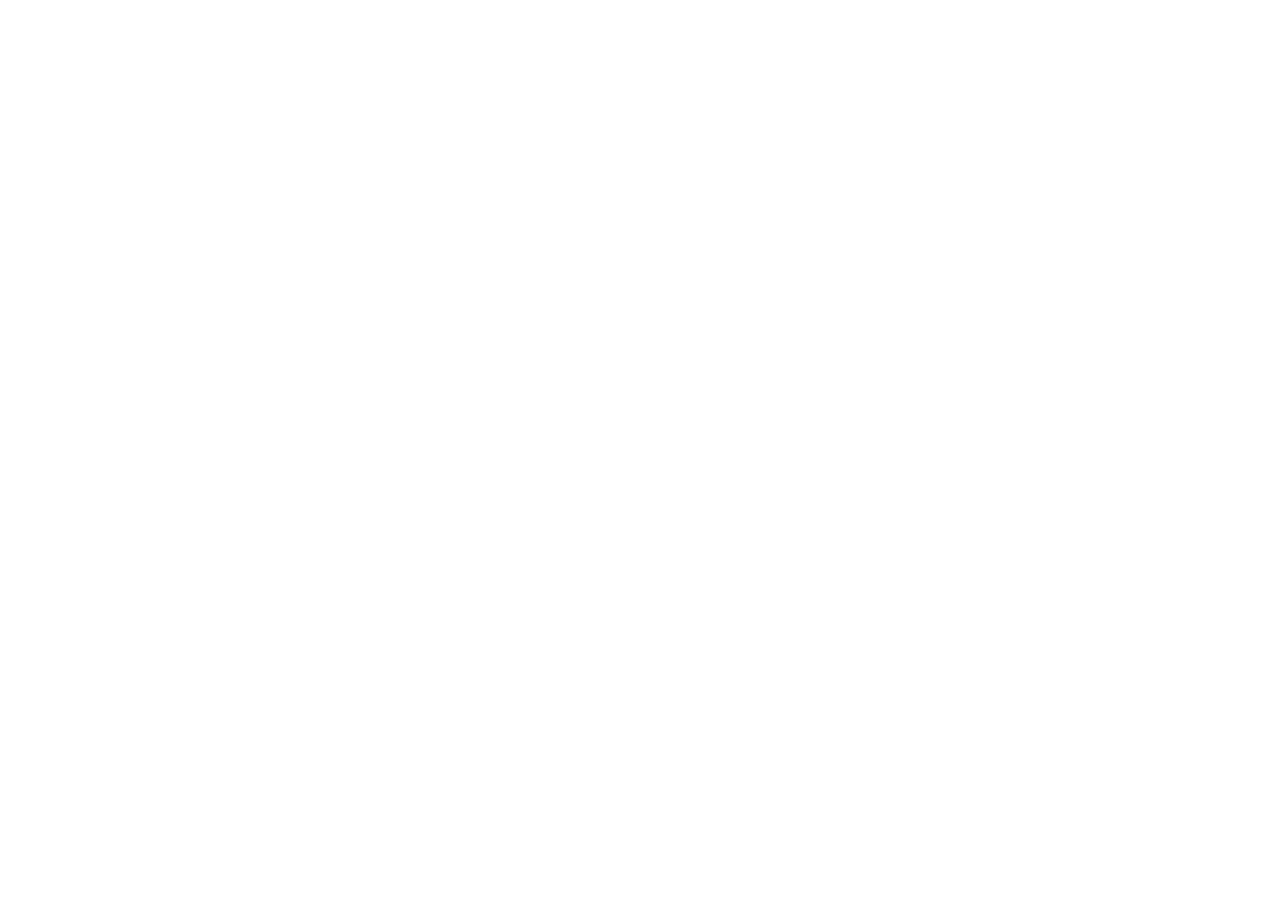
==== contact.html @ 181e30cc "Added initial HTML structure" ====
<!DOCTYPE html>
<html lang="en">

<head>
    <meta charset="UTF-8">
    <meta name="viewport" content="width=device-width, initial-scale=1.0">
    <title>LUMI STORE | Contact Us</title>
    <link rel="stylesheet" href="style.css">
    <script src="script.js"></script>
</head>

<body>
    <!-- Anika Tabassum, ID: 2030985 -->
</body>

</html>
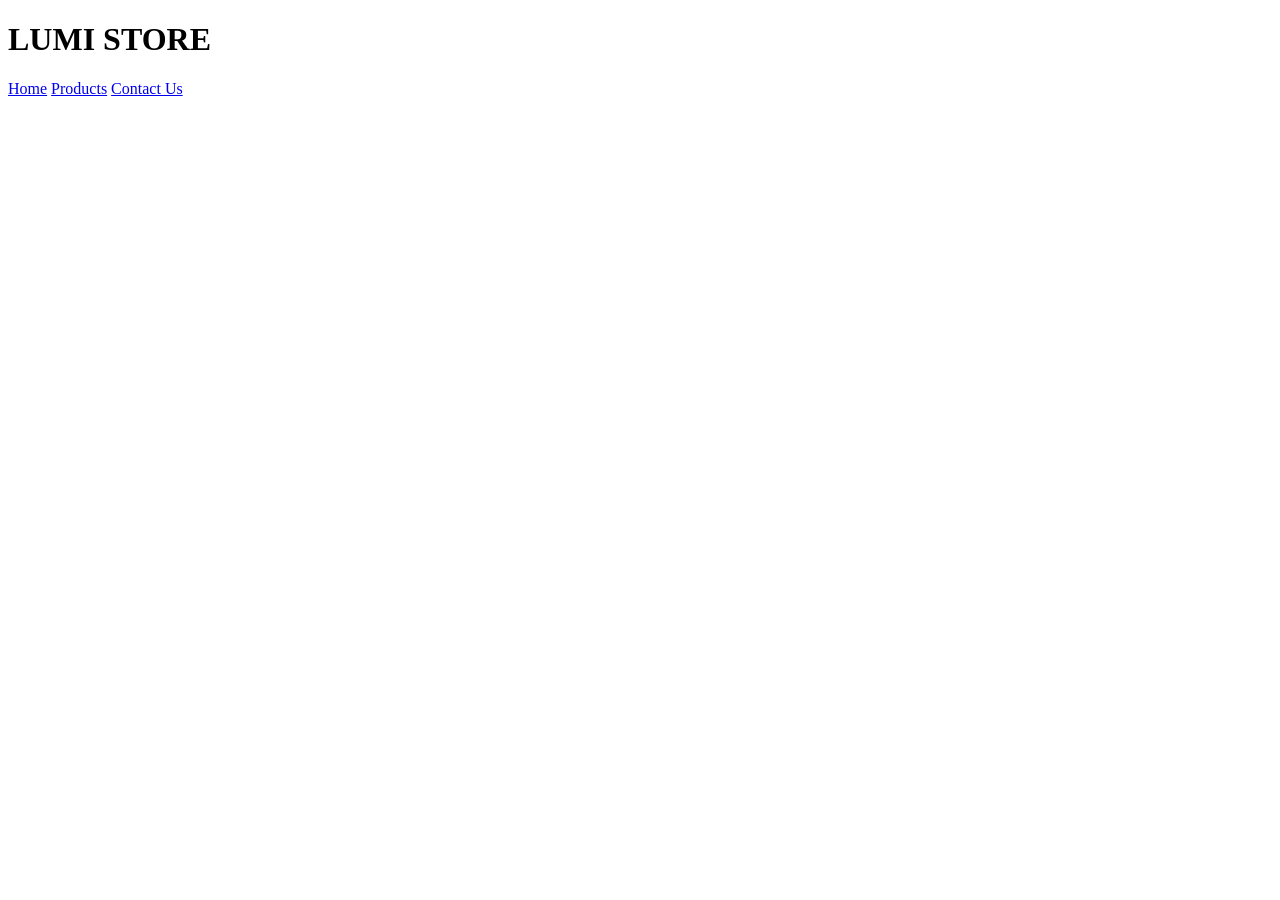
==== commit a7884a23: "Add header navigation to all the pages" ====
--- a/contact.html
+++ b/contact.html
@@ -11,6 +11,16 @@
 
 <body>
     <!-- Anika Tabassum, ID: 2030985 -->
+
+    <!-- header -->
+    <header class="header">
+        <h1 class="logo">LUMI STORE</h1>
+        <nav class="navbar">
+            <a href="index.html">Home</a>
+            <a href="products.html">Products</a>
+            <a href="contact.html" class="active">Contact Us</a>
+        </nav>
+    </header>
 </body>
 
 </html>
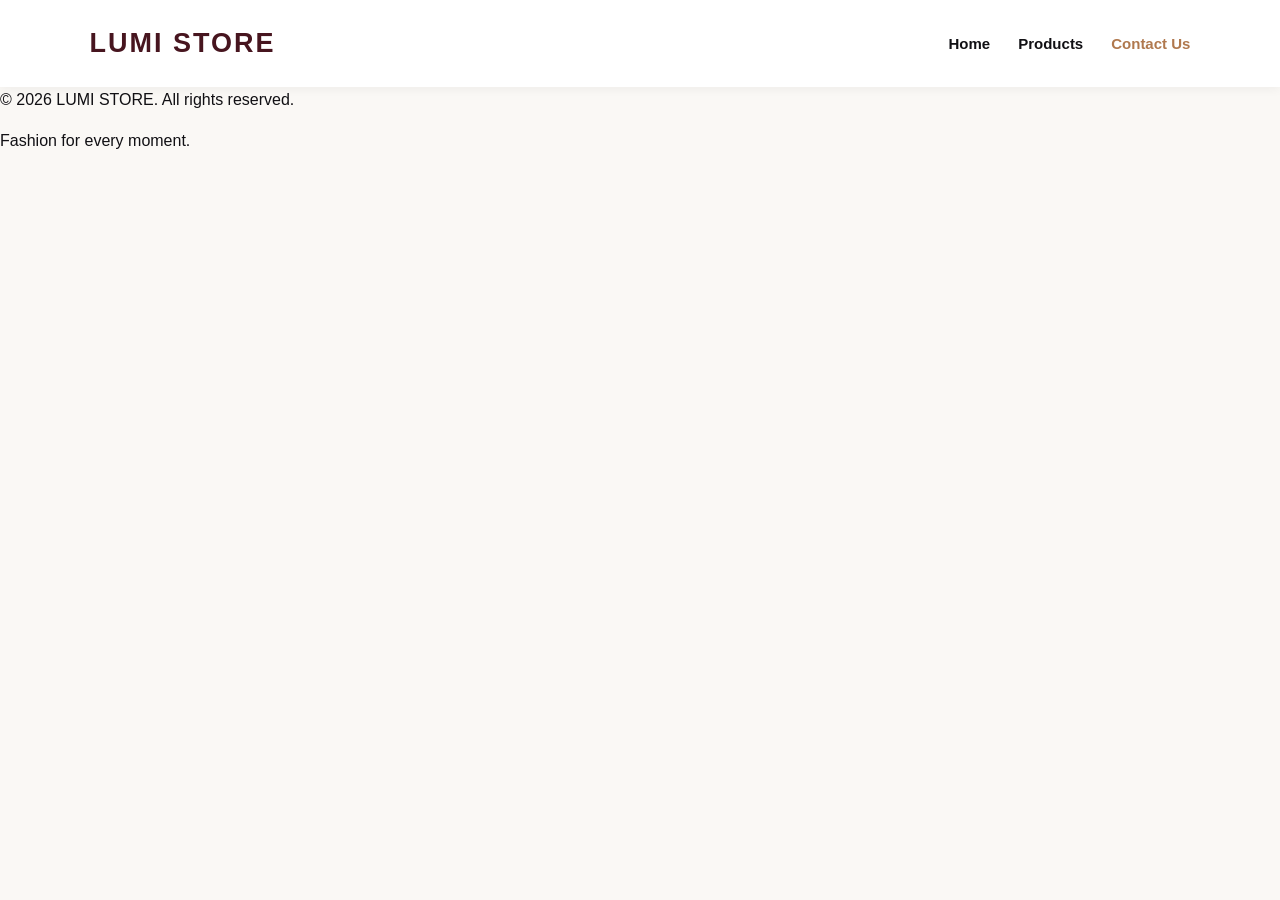
==== commit c24cee81: "Added footer and featured products section to homepage; include new images" ====
--- a/contact.html
+++ b/contact.html
@@ -21,6 +21,13 @@
             <a href="contact.html" class="active">Contact Us</a>
         </nav>
     </header>
+
+
+    <!-- Footer -->
+    <footer class="footer">
+        <p>&copy; 2026 LUMI STORE. All rights reserved.</p>
+        <p>Fashion for every moment.</p>
+    </footer>
 </body>
 
 </html>
--- a/style.css
+++ b/style.css
@@ -0,0 +1,175 @@
+*{
+    margin: 0;
+    padding: 0;
+    box-sizing: border-box;
+}
+
+body {
+    font-family: Arial, Helvetica, sans-serif;
+    background-color: #faf8f5;
+    color: #111014;
+    line-height: 1.6;
+}
+
+img {
+    max-width: 100%;
+    display: block;
+}
+
+h2 {
+    font-size: 32px;
+    margin-bottom: 15px;
+}
+
+p {
+    margin-bottom: 15px;
+}
+
+/* header */
+.header {
+    display: flex;
+    justify-content: space-between;
+    align-items: center;
+    padding: 22px 7%;
+    background-color: white;
+    box-shadow: 0 2px 10px rgba(0, 0, 0, 0.05);
+}
+
+.logo {
+    font-size: 27px;
+    letter-spacing: 2px;
+    color: #47151f;
+    cursor: pointer;
+}
+
+.logo:hover {
+        color: #b0784d;
+}
+
+.navbar {
+    display: flex;
+    gap: 28px;
+
+    a {
+        color: #111014;
+        text-decoration: none;
+        font-size: 15px;
+        font-weight: bold;
+    }
+
+    a.active {
+        color: #b0784d;
+    }
+}
+
+.navbar a:hover {
+    color: #b0784d;
+}
+
+/* buttons */
+button {
+    background-color: 	#873c25;
+    color: #f5d9a8;
+    border: none;
+    padding: 13px 24px;
+    border-radius: 5px;
+    cursor: pointer;
+    font-size: 15px;
+}
+
+button:hover {
+    color: #47151f;
+    background-color: #f5d9a8;
+}
+
+/* home */
+.hero {
+    display: flex;
+    align-items: center;
+    justify-content: space-between;
+    gap: 50px;
+    padding: 70px 7%;
+}
+
+.hero-content {
+    flex: 1;
+
+    h2 {
+        font-size: 46px;
+        line-height: 1.2;
+        margin: 15px 0;
+    }
+}
+
+.subtitle {
+    color: #873c25;
+    font-weight: bold;
+    letter-spacing: 2px;
+}
+
+.hero-image {
+    flex: 1;
+
+    img {
+        width: 100%;
+        height: 420px;
+        object-fit: cover;
+        border-radius: 10px;
+    }
+}
+
+/* about section */
+.about {
+    text-align: center;
+    padding: 60px 15%;
+    background-color: white;
+
+    p {
+        max-width: 750px;
+        margin: 15px auto;
+    }
+}
+
+/* featured products */
+.featured {
+    text-align: center;
+    padding: 60px 7%;
+}
+
+.featured-container {
+    display: flex;
+    justify-content: center;
+    gap: 30px;
+    margin: 30px 0;
+}
+
+.featured-card {
+    background-color: white;
+    padding: 18px;
+    width: 300px;
+    border-radius: 10px;
+    box-shadow: 0 4px 15px rgba(0, 0, 0, 0.07);
+
+    img {
+        width: 100%;
+        height: 250px;
+        object-fit: cover;
+        border-radius: 7px;
+        margin-bottom: 15px;
+    }
+}
+
+.price {
+    color: #873c25;
+    font-size: 18px;
+    font-weight: bold;
+}
+
+.shop-link {
+    display: inline-block;
+    color: #873c25;
+    text-decoration: none;
+    font-weight: bold;
+    border-bottom: 2px solid #873c25;
+    padding-bottom: 4px;
+}
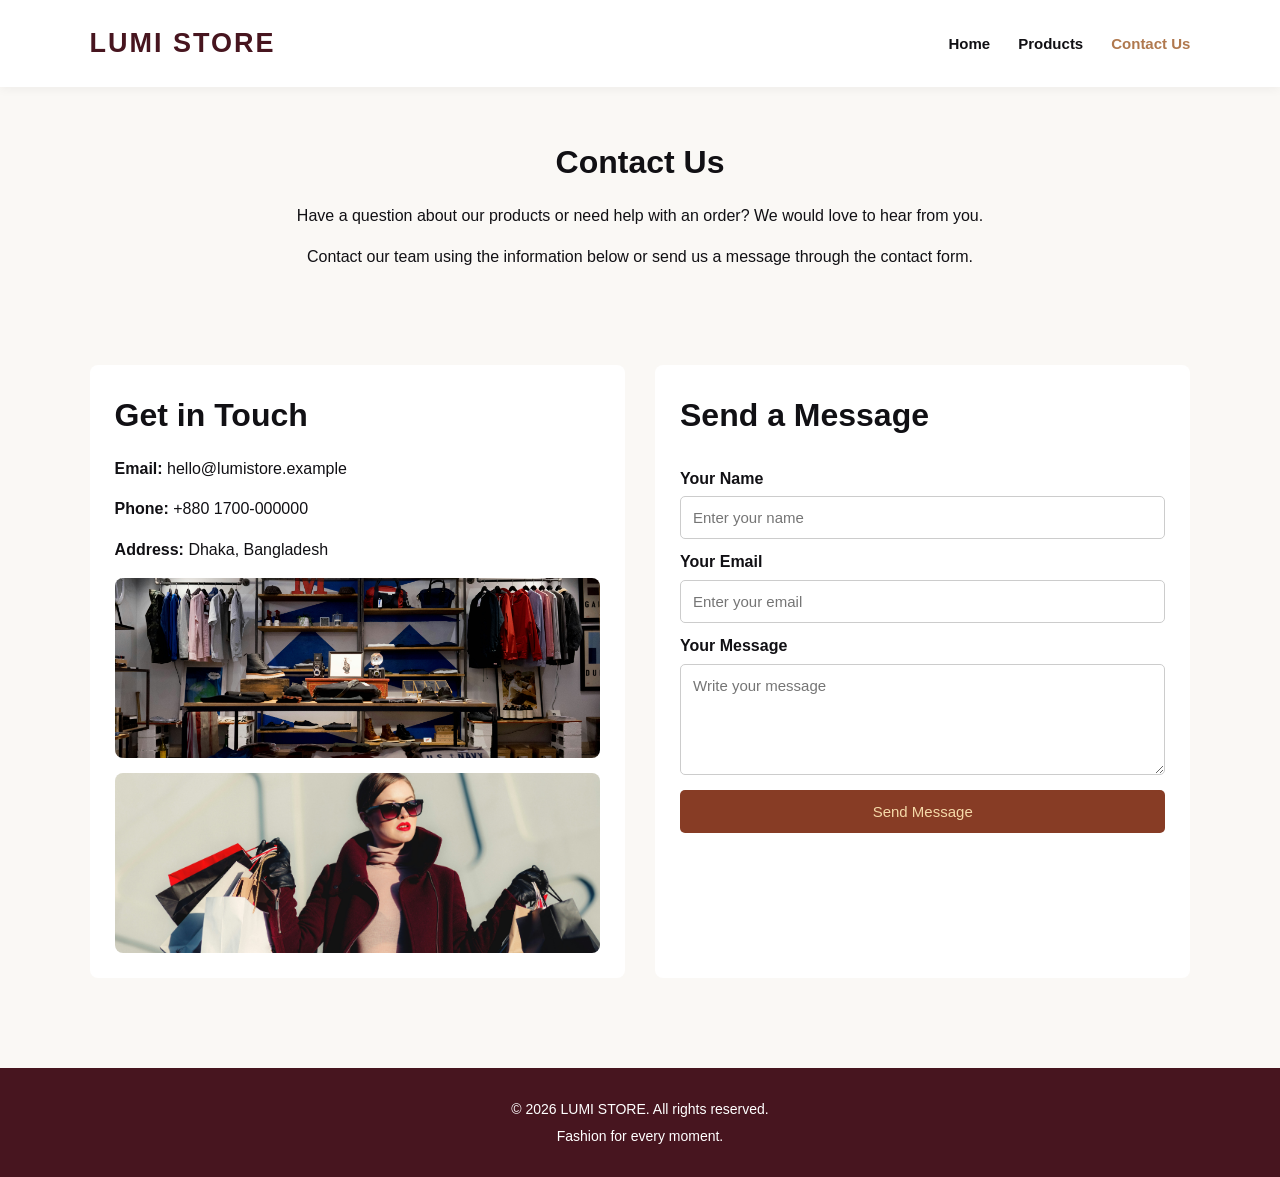
==== commit 303cadc6: "Added contact section to contact.html with contact information and form; updated styles in style.css" ====
--- a/contact.html
+++ b/contact.html
@@ -22,6 +22,47 @@
         </nav>
     </header>
 
+    <!-- contact -->
+    <section class="page-intro">
+        <h2>Contact Us</h2>
+        <p>
+            Have a question about our products or need help with an order?
+            We would love to hear from you.
+        </p>
+        <p>
+            Contact our team using the information below or send us a
+            message through the contact form.
+        </p>
+    </section>
+
+    <!-- Contact Content -->
+    <section class="contact-container">
+        <div class="contact-info">
+            <h2>Get in Touch</h2>
+            <p><strong>Email:</strong> hello@lumistore.example</p>
+            <p><strong>Phone:</strong> +880 1700-000000</p>
+            <p><strong>Address:</strong> Dhaka, Bangladesh</p>
+
+            <img src="images/store.jpg" alt="Fashion clothing store">
+
+            <img src="images/hero-image.jpg" alt="Fashion Collection">
+        </div>
+
+        <div class="contact-form">
+            <h2>Send a Message</h2>
+
+            <form>
+                <label for="name">Your Name</label>
+                <input type="text" id="name" placeholder="Enter your name">
+                <label for="email">Your Email</label>
+                <input type="email" id="email" placeholder="Enter your email">
+                <label for="message">Your Message</label>
+                <textarea id="message" rows="5" placeholder="Write your message"></textarea>
+
+                <button type="submit">Send Message</button>
+            </form>
+        </div>
+    </section>
 
     <!-- Footer -->
     <footer class="footer">
--- a/style.css
+++ b/style.css
@@ -172,4 +172,102 @@
     font-weight: bold;
     border-bottom: 2px solid #873c25;
     padding-bottom: 4px;
-}+}
+
+/* products */
+.page-intro {
+    text-align: center;
+    padding: 50px 15%;
+
+    p {
+        max-width: 750px;
+        margin: 15px auto;
+    }
+}
+
+.products {
+    display: grid;
+    grid-template-columns: repeat(3, minmax(0, 1fr));
+    gap: 28px;
+    padding: 20px 7% 70px;
+}
+
+.product-card {
+    background-color: white;
+    padding: 20px;
+    border-radius: 10px;
+    text-align: center;
+    box-shadow: 0 4px 15px rgba(0, 0, 0, 0.07);
+
+    img {
+        width: 100%;
+        height: 230px;
+        object-fit: cover;
+        border-radius: 7px;
+        margin-bottom: 15px;
+    }
+
+    h3 {
+        margin-bottom: 10px;
+    }
+}
+
+/* contact */
+.contact-container {
+    display: flex;
+    gap: 30px;
+    padding: 30px 7% 60px;
+}
+
+.contact-info,
+.contact-form {
+    flex: 1;
+    background-color: white;
+    padding: 25px;
+    border-radius: 8px;
+}
+
+.contact-info img {
+    width: 100%;
+    height: 180px;
+    object-fit: cover;
+    border-radius: 8px;
+    margin-top: 15px;
+}
+
+.contact-form form {
+    display: flex;
+    flex-direction: column;
+}
+
+.contact-form label {
+    margin: 10px 0 5px;
+    font-weight: bold;
+}
+
+.contact-form input, .contact-form textarea {
+    padding: 12px;
+    border: 1px solid #ccc;
+    border-radius: 5px;
+    font-size: 15px;
+    font-family: Arial, Helvetica, sans-serif;
+}
+
+.contact-form button {
+    margin-top: 15px;
+}
+
+/* footer */
+.footer {
+    background-color: #47151f;
+    color: white;
+    text-align: center;
+    padding: 25px 15px;
+    margin-top: 30px;
+
+    p {
+    margin: 5px 0;
+    font-size: 14px;
+    }
+}
+
